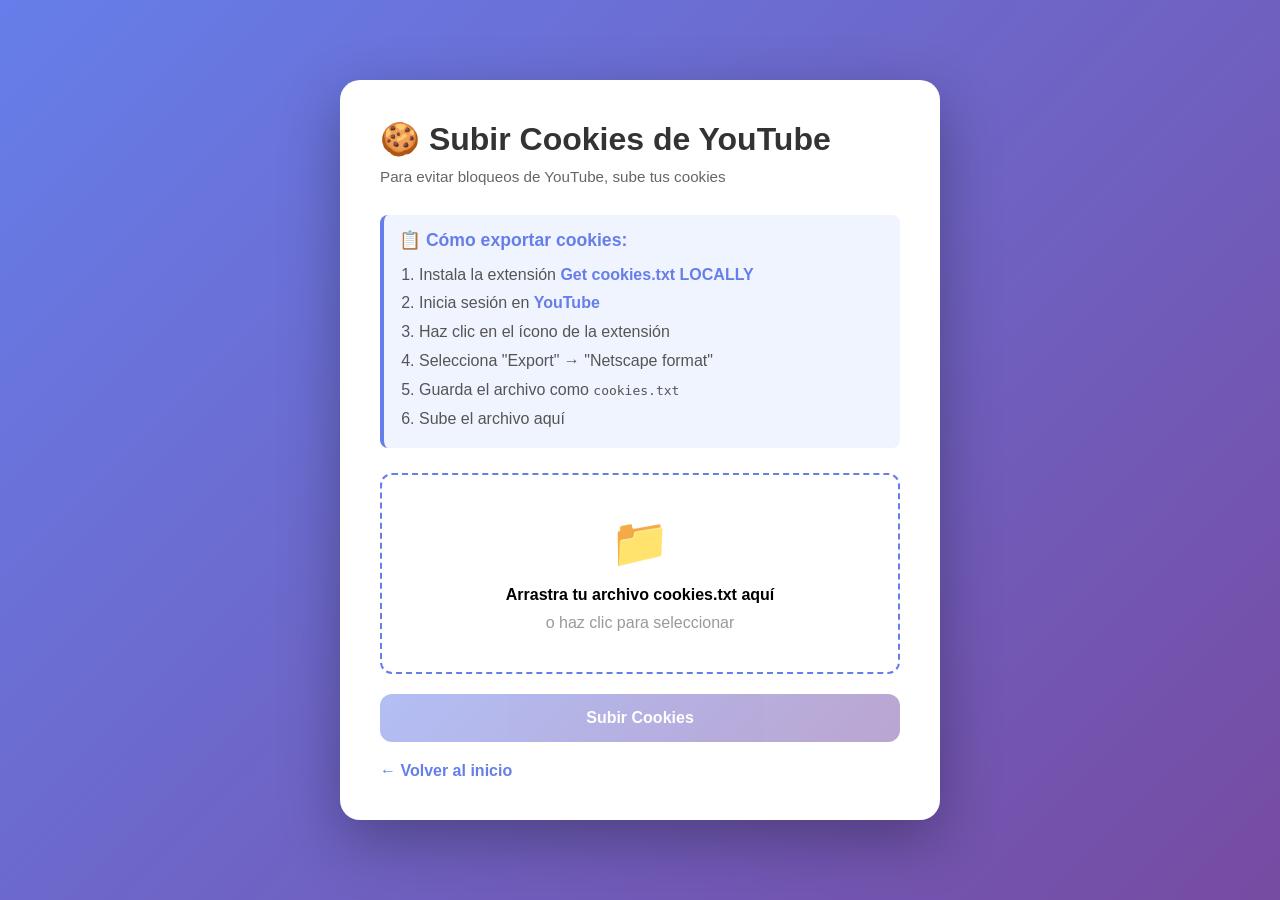
==== cookies.html @ f1a6fb44 "QUIZAS ULTIMO" ====
<!DOCTYPE html>
<html lang="es">
<head>
    <meta charset="UTF-8">
    <meta name="viewport" content="width=device-width, initial-scale=1.0">
    <title>Subir Cookies - RayMusic</title>
    <style>
        * {
            margin: 0;
            padding: 0;
            box-sizing: border-box;
        }

        body {
            font-family: 'Segoe UI', Tahoma, Geneva, Verdana, sans-serif;
            background: linear-gradient(135deg, #667eea 0%, #764ba2 100%);
            min-height: 100vh;
            display: flex;
            align-items: center;
            justify-content: center;
            padding: 20px;
        }

        .container {
            background: white;
            border-radius: 20px;
            padding: 40px;
            max-width: 600px;
            width: 100%;
            box-shadow: 0 20px 60px rgba(0,0,0,0.3);
        }

        h1 {
            color: #333;
            margin-bottom: 10px;
            font-size: 2rem;
        }

        .subtitle {
            color: #666;
            margin-bottom: 30px;
            font-size: 0.95rem;
        }

        .info-box {
            background: #f0f4ff;
            border-left: 4px solid #667eea;
            padding: 15px;
            margin-bottom: 25px;
            border-radius: 8px;
        }

        .info-box h3 {
            color: #667eea;
            margin-bottom: 10px;
            font-size: 1.1rem;
        }

        .info-box ol {
            margin-left: 20px;
            color: #555;
            line-height: 1.8;
        }

        .info-box a {
            color: #667eea;
            text-decoration: none;
            font-weight: 600;
        }

        .info-box a:hover {
            text-decoration: underline;
        }

        .upload-area {
            border: 2px dashed #667eea;
            border-radius: 12px;
            padding: 40px;
            text-align: center;
            margin-bottom: 20px;
            cursor: pointer;
            transition: all 0.3s ease;
        }

        .upload-area:hover {
            background: #f8f9ff;
            border-color: #764ba2;
        }

        .upload-area.dragover {
            background: #f0f4ff;
            border-color: #764ba2;
        }

        .upload-icon {
            font-size: 3rem;
            margin-bottom: 15px;
        }

        input[type="file"] {
            display: none;
        }

        .btn {
            background: linear-gradient(135deg, #667eea, #764ba2);
            color: white;
            border: none;
            padding: 15px 40px;
            border-radius: 12px;
            font-size: 1rem;
            font-weight: 600;
            cursor: pointer;
            width: 100%;
            transition: transform 0.2s ease;
        }

        .btn:hover {
            transform: translateY(-2px);
        }

        .btn:disabled {
            opacity: 0.5;
            cursor: not-allowed;
        }

        .message {
            margin-top: 20px;
            padding: 15px;
            border-radius: 8px;
            text-align: center;
            display: none;
        }

        .message.success {
            background: #d4edda;
            color: #155724;
            border: 1px solid #c3e6cb;
        }

        .message.error {
            background: #f8d7da;
            color: #721c24;
            border: 1px solid #f5c6cb;
        }

        .back-link {
            display: inline-block;
            margin-top: 20px;
            color: #667eea;
            text-decoration: none;
            font-weight: 600;
        }

        .back-link:hover {
            text-decoration: underline;
        }
    </style>
</head>
<body>
    <div class="container">
        <h1>🍪 Subir Cookies de YouTube</h1>
        <p class="subtitle">Para evitar bloqueos de YouTube, sube tus cookies</p>

        <div class="info-box">
            <h3>📋 Cómo exportar cookies:</h3>
            <ol>
                <li>Instala la extensión <a href="https://chrome.google.com/webstore/detail/get-cookiestxt-locally/cclelndahbckbenkjhflpdbgdldlbecc" target="_blank">Get cookies.txt LOCALLY</a></li>
                <li>Inicia sesión en <a href="https://youtube.com" target="_blank">YouTube</a></li>
                <li>Haz clic en el ícono de la extensión</li>
                <li>Selecciona "Export" → "Netscape format"</li>
                <li>Guarda el archivo como <code>cookies.txt</code></li>
                <li>Sube el archivo aquí</li>
            </ol>
        </div>

        <div class="upload-area" id="uploadArea">
            <div class="upload-icon">📁</div>
            <p><strong>Arrastra tu archivo cookies.txt aquí</strong></p>
            <p style="color: #999; margin-top: 10px;">o haz clic para seleccionar</p>
            <input type="file" id="fileInput" accept=".txt">
        </div>

        <button class="btn" id="uploadBtn" disabled>Subir Cookies</button>

        <div class="message" id="message"></div>

        <a href="/" class="back-link">← Volver al inicio</a>
    </div>

    <script>
        const uploadArea = document.getElementById('uploadArea');
        const fileInput = document.getElementById('fileInput');
        const uploadBtn = document.getElementById('uploadBtn');
        const message = document.getElementById('message');
        let selectedFile = null;

        // Click en área de subida
        uploadArea.addEventListener('click', () => {
            fileInput.click();
        });

        // Selección de archivo
        fileInput.addEventListener('change', (e) => {
            selectedFile = e.target.files[0];
            if (selectedFile) {
                uploadArea.innerHTML = `
                    <div class="upload-icon">✅</div>
                    <p><strong>${selectedFile.name}</strong></p>
                    <p style="color: #999; margin-top: 10px;">${(selectedFile.size / 1024).toFixed(2)} KB</p>
                `;
                uploadBtn.disabled = false;
            }
        });

        // Drag and drop
        uploadArea.addEventListener('dragover', (e) => {
            e.preventDefault();
            uploadArea.classList.add('dragover');
        });

        uploadArea.addEventListener('dragleave', () => {
            uploadArea.classList.remove('dragover');
        });

        uploadArea.addEventListener('drop', (e) => {
            e.preventDefault();
            uploadArea.classList.remove('dragover');
            
            selectedFile = e.dataTransfer.files[0];
            if (selectedFile) {
                uploadArea.innerHTML = `
                    <div class="upload-icon">✅</div>
                    <p><strong>${selectedFile.name}</strong></p>
                    <p style="color: #999; margin-top: 10px;">${(selectedFile.size / 1024).toFixed(2)} KB</p>
                `;
                uploadBtn.disabled = false;
            }
        });

        // Subir archivo
        uploadBtn.addEventListener('click', async () => {
            if (!selectedFile) return;

            uploadBtn.disabled = true;
            uploadBtn.textContent = 'Subiendo...';

            const formData = new FormData();
            formData.append('cookies', selectedFile);

            try {
                const response = await fetch('/upload_cookies', {
                    method: 'POST',
                    body: formData
                });

                const data = await response.json();

                if (response.ok) {
                    message.className = 'message success';
                    message.textContent = '✅ ' + data.message + ' - Ya puedes descargar música sin bloqueos';
                    message.style.display = 'block';
                    
                    setTimeout(() => {
                        window.location.href = '/';
                    }, 2000);
                } else {
                    throw new Error(data.error);
                }
            } catch (error) {
                message.className = 'message error';
                message.textContent = '❌ Error: ' + error.message;
                message.style.display = 'block';
                uploadBtn.disabled = false;
                uploadBtn.textContent = 'Subir Cookies';
            }
        });
    </script>
</body>
</html>
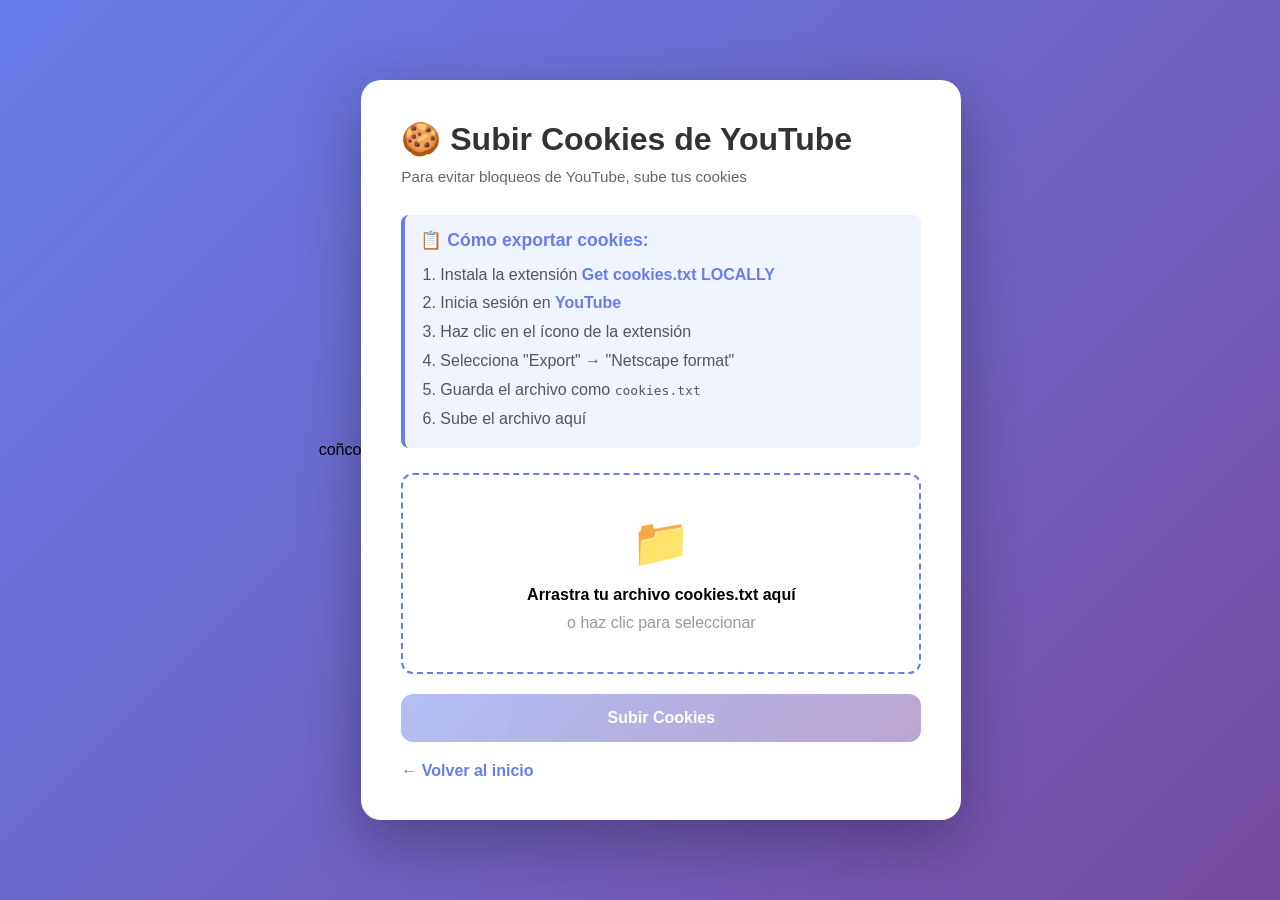
==== commit 5709d454: ".....................aahd" ====
--- a/cookies.html
+++ b/cookies.html
@@ -1,4 +1,4 @@
-<!DOCTYPE html>
+coñco<!DOCTYPE html>
 <html lang="es">
 <head>
     <meta charset="UTF-8">
